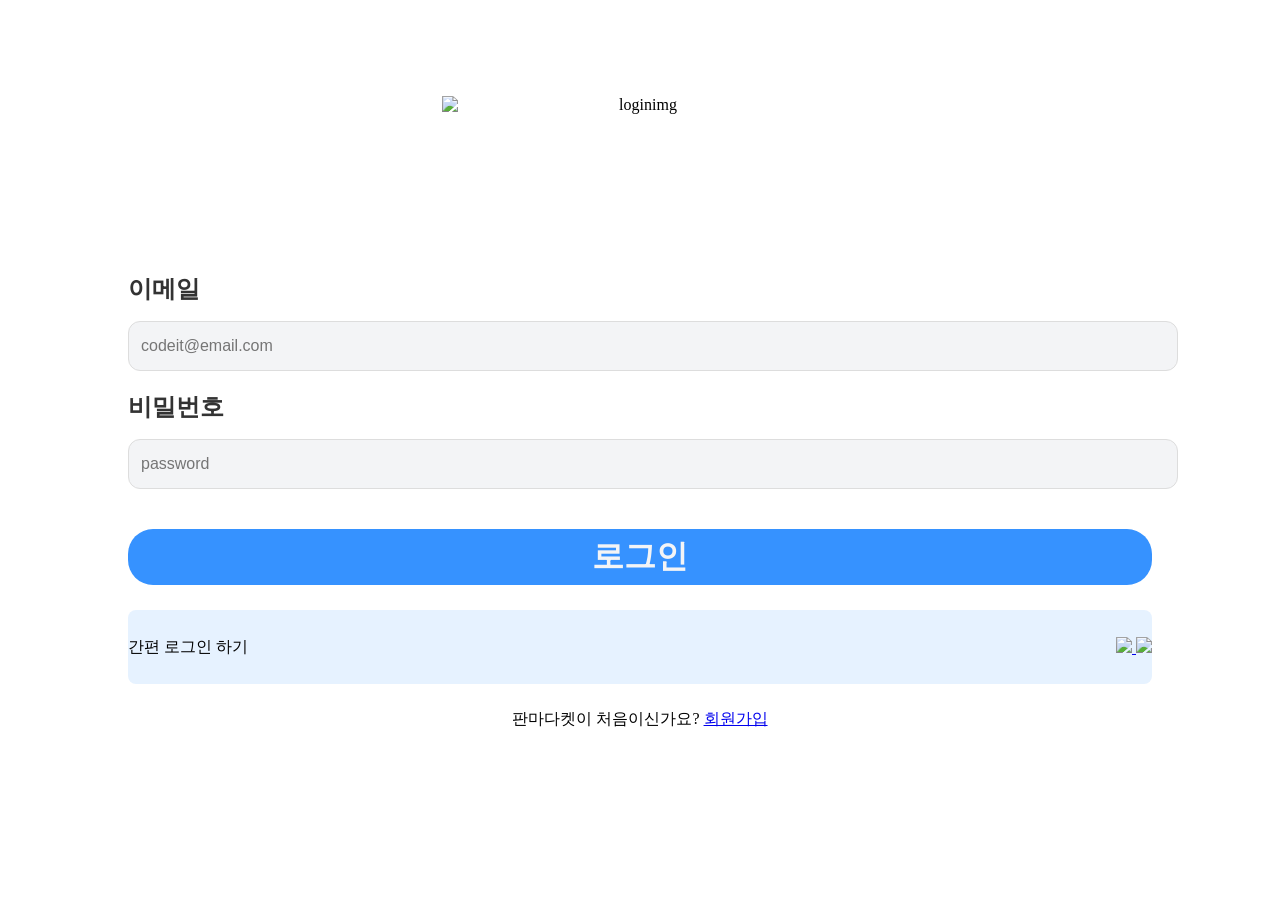
==== login.html @ f82edadd "sprint2PullRequest" ====
<!DOCTYPE html>
<html lang="ko">
<head>
  <meta charset="UTF-8">
  <meta name="viewport" content="width=device-width, initial-scale=1.0">
  <title>Login</title>
  <link rel="stylesheet" href="login.css">
</head>
<body>
  <div class="loginpage">
    <div class="text-para">
     <img src="../images/logo.png" alt=loginimg class="loginimg">
     <form class="loginform">
      <!-- 이메일 적는 곳 시작-->
      <label class="emailform">
        이메일
        <input type="text" name="userEmail" placeholder="codeit@email.com" class="innertext">
      </label>
      <!-- 패스워드 적는 곳 시작-->
      <label class="pswdform">
        비밀번호
        <input type="text" name="userPassword" placeholder="password" class="innertext">
      </label>
      <button class="login-btn">로그인</button>
     </form>
     <!-- 간편 로그인 칸-->
    <div class="easylogin">
      <span>간편 로그인 하기</span>
      <div class="el-icon">
        <a href="https://www.google.com">
          <img src="../images/Component 2.png">
        </a>
        <a href="https://www.kakaocorp.com/page">
          <img src="../images/Component 3.png">
        </a>
      </div>
    </div>
    <div class="signup">
      판마다켓이 처음이신가요?
      <a href="signup.html">회원가입</a>
    </div>
    </div> 
  </div>
</body>
</html>
---- login.css ----
body{
  height: 90vh;
  display: flex;
  justify-content: center;
  align-items: center;
  background-color: #ffffff;
  box-sizing: border-box;
  width: 100%;
  margin: 0 auto;
}


.loginpage {
  width: 80%;
  height: 618px;
  text-align: center;
  padding: 40px;
  max-width:1200px;
}

.text-para {
  display: flex;
  flex-direction: column;
  gap: 25px;
  padding: 0;

  
}

.loginimg {
  width: 396px;
  height: 132px;
  margin: 0 auto 20px;
}

.loginform {
  margin: 0;
  padding: 0;
  box-sizing: border-box;
  gap: 24px;
}

.emailform {
  display: flex;
  flex-direction: column;
  text-align: left;
  width: 100%;
  height: 98px;
  font-weight: 700;
  color: #333;
  font-size: 1.5rem;
  gap: 16px;
  margin-bottom: 20px;
}

.innertext {
  font-size: 16px;
  width: 100%;
  height: 48px;
  border: 1px solid #ddd;
  border-radius: 12px;
  background-color: #f3f4f6;
  outline: none;
  padding: 0 12px;
}

.pswdform {
  display: flex;
  flex-direction: column;
  text-align: left;
  font-size: 1.5rem;
  color: #333;
  width: 100%;
  height: 98px;
  font-weight: 700;
  gap: 16px;
  margin-bottom: 20px;
}

.login-btn {
  width: 100%;
  height: 56px;
  background-color: #3692ff;
  color: #f3f4f6;
  font-size: 2rem;
  font-weight: 600;
  border: none;
  border-radius: 25px;
  cursor: pointer;
  margin-top: 20px;
}

.easylogin {
  background-color: #e6f2ff;
  border-radius: 8px;
  display: flex;
  justify-content: space-between;
  align-items: center;
  width: 100%;
  height: 74px;
  padding: 20px auto;
  gap: 10px;
  font-size: 16px;
}
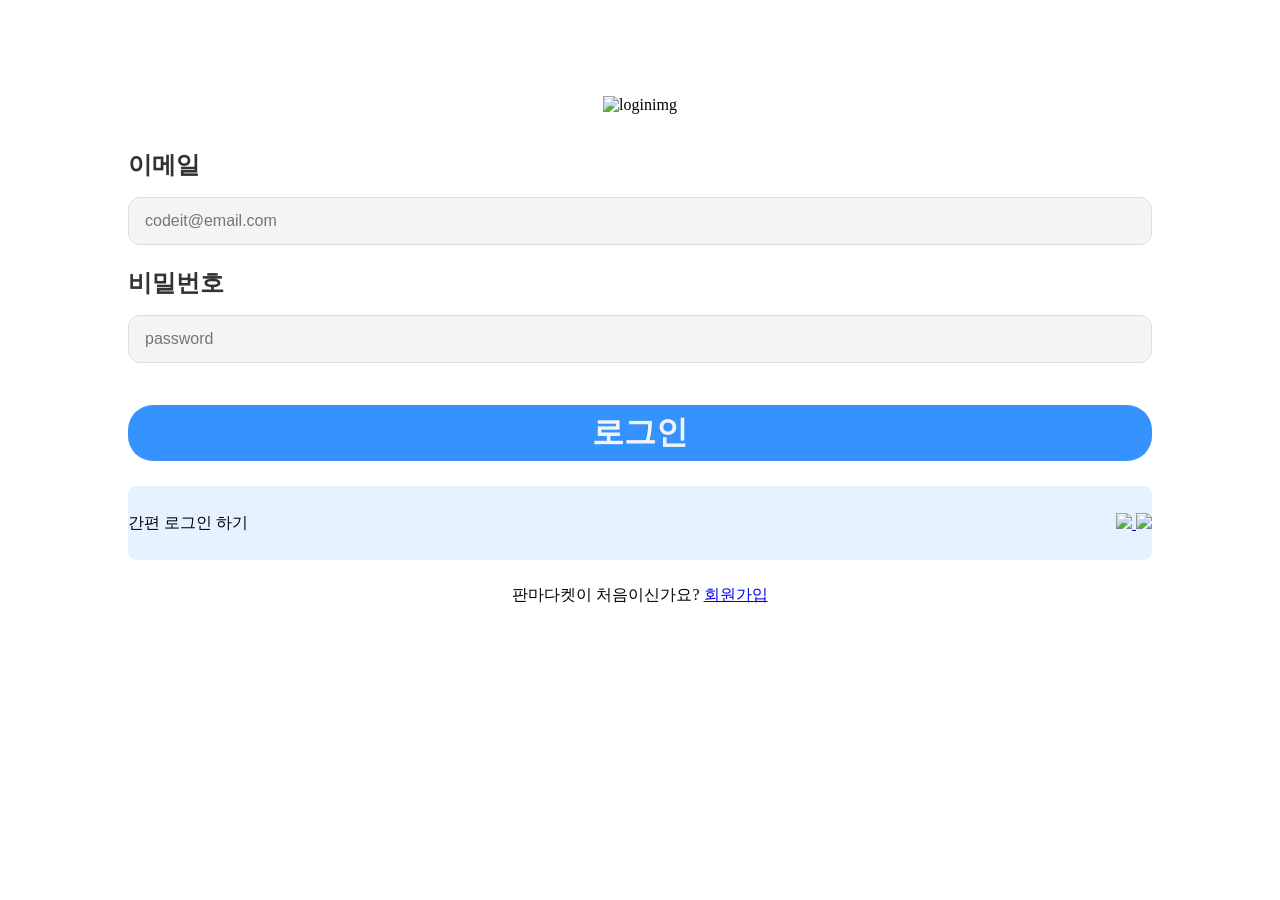
==== commit ed93a25f: "add mission3" ====
--- a/login.html
+++ b/login.html
@@ -9,7 +9,7 @@
 <body>
   <div class="loginpage">
     <div class="text-para">
-     <img src="../images/logo.png" alt=loginimg class="loginimg">
+     <img src="./images/logo.png" alt=loginimg class="loginimg">
      <form class="loginform">
       <!-- 이메일 적는 곳 시작-->
       <label class="emailform">
@@ -21,17 +21,17 @@
         비밀번호
         <input type="text" name="userPassword" placeholder="password" class="innertext">
       </label>
-      <button class="login-btn">로그인</button>
+      <button type="submit" class="login-btn">로그인</button>
      </form>
      <!-- 간편 로그인 칸-->
     <div class="easylogin">
       <span>간편 로그인 하기</span>
       <div class="el-icon">
         <a href="https://www.google.com">
-          <img src="../images/Component 2.png">
+          <img src="./images/Component 2.png">
         </a>
         <a href="https://www.kakaocorp.com/page">
-          <img src="../images/Component 3.png">
+          <img src="./images/Component 3.png">
         </a>
       </div>
     </div>
--- a/login.css
+++ b/login.css
@@ -7,8 +7,16 @@
   box-sizing: border-box;
   width: 100%;
   margin: 0 auto;
+  
 }
 
+@media (max-width: 767px) and (min-width: 375px) {
+  body {
+    width: calc(100% - 32px);
+    padding: 0 16px;
+  }
+
+}
 
 .loginpage {
   width: 80%;
@@ -23,14 +31,13 @@
   flex-direction: column;
   gap: 25px;
   padding: 0;
-
-  
 }
 
 .loginimg {
-  width: 396px;
-  height: 132px;
-  margin: 0 auto 20px;
+  width: auto;
+  height: 100%;
+  margin: 0 auto 10px;
+  max-width: 100%;
 }
 
 .loginform {
@@ -57,11 +64,12 @@
   font-size: 16px;
   width: 100%;
   height: 48px;
+  box-sizing: border-box;
   border: 1px solid #ddd;
   border-radius: 12px;
   background-color: #f3f4f6;
   outline: none;
-  padding: 0 12px;
+  padding: 0 16px;
 }
 
 .pswdform {
@@ -101,4 +109,5 @@
   padding: 20px auto;
   gap: 10px;
   font-size: 16px;
+  box-sizing: border-box;
 }
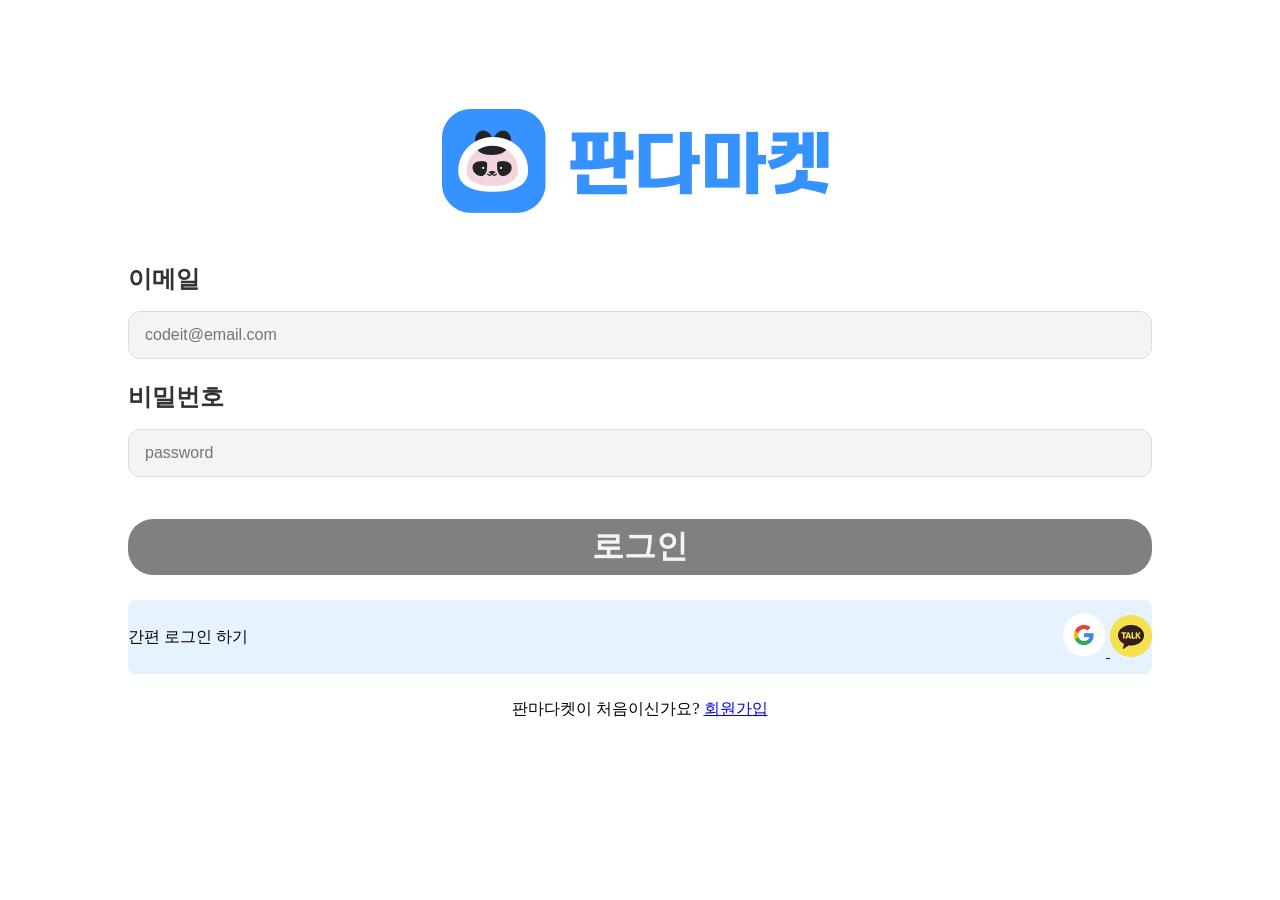
==== commit e7233d25: "sprint-mission4" ====
--- a/login.html
+++ b/login.html
@@ -41,5 +41,6 @@
     </div>
     </div> 
   </div>
+  <script src="login.js"></script>
 </body>
 </html>
--- a/login.css
+++ b/login.css
@@ -110,4 +110,26 @@
   gap: 10px;
   font-size: 16px;
   box-sizing: border-box;
+}
+
+.error-message {
+  color: red;
+  margin: 0;
+  font-size: 13px;
+  margin-bottom: 10px;
+  margin-left: 14px;
+}
+
+.innertext.error {
+  border-color: red;
+  border-radius: 12px;
+  width: 100%;
+  box-sizing: border-box;
+  padding: 16px;
+  margin-bottom: -10px;
+}
+
+.login-btn.disabled {
+  background-color: gray;
+  cursor: not-allowed;
 }
